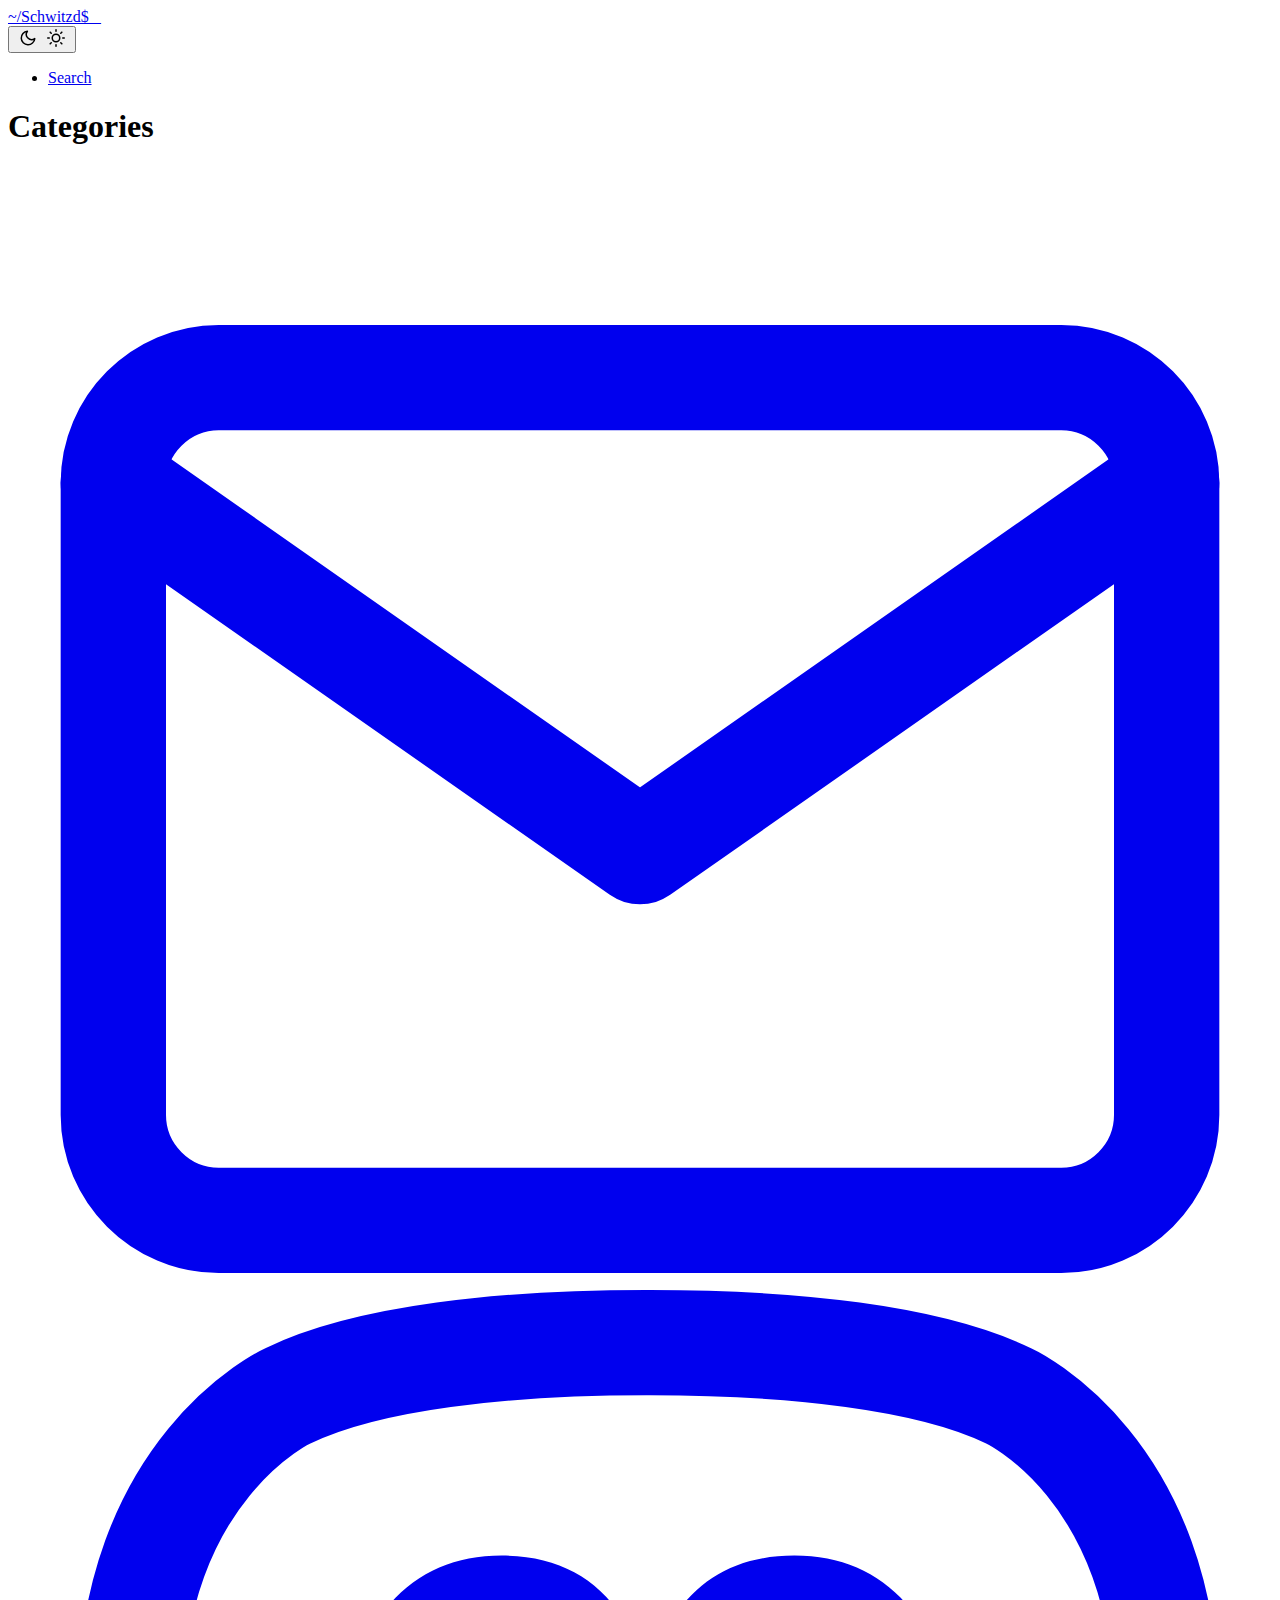
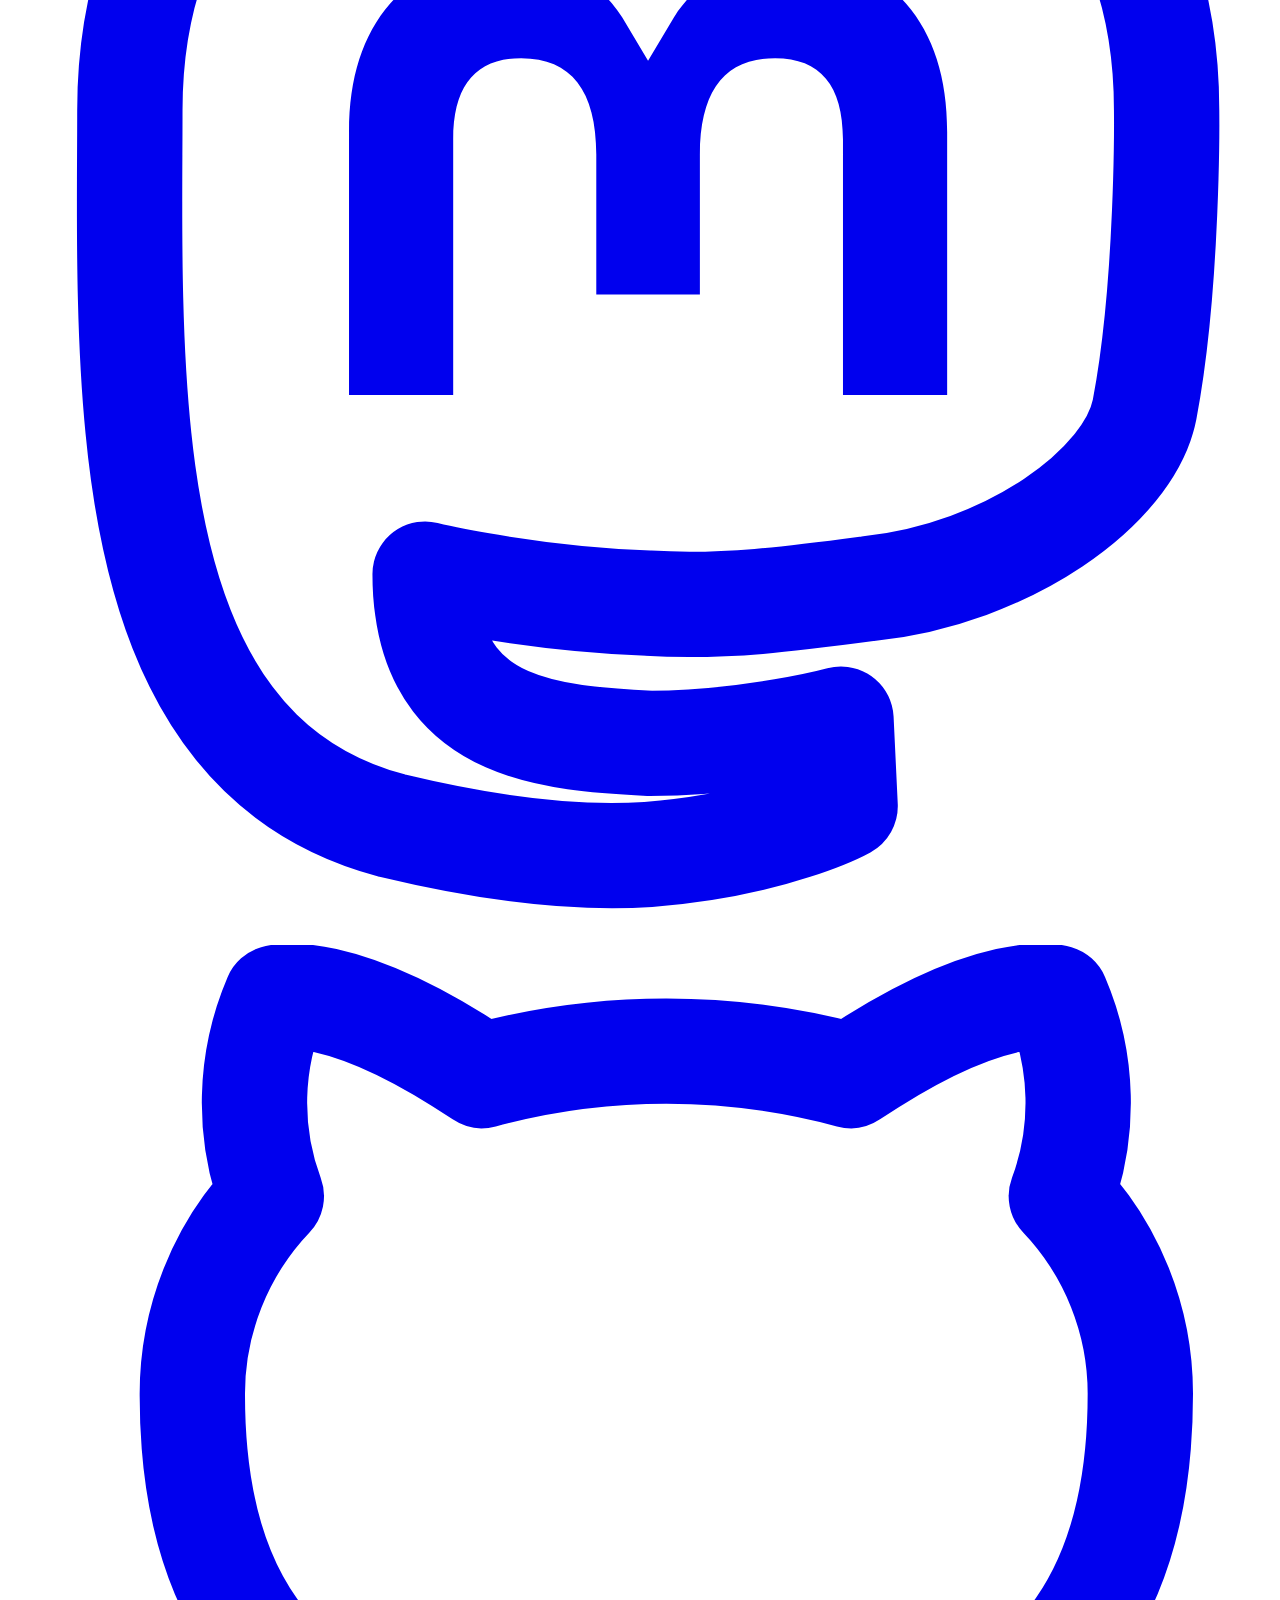
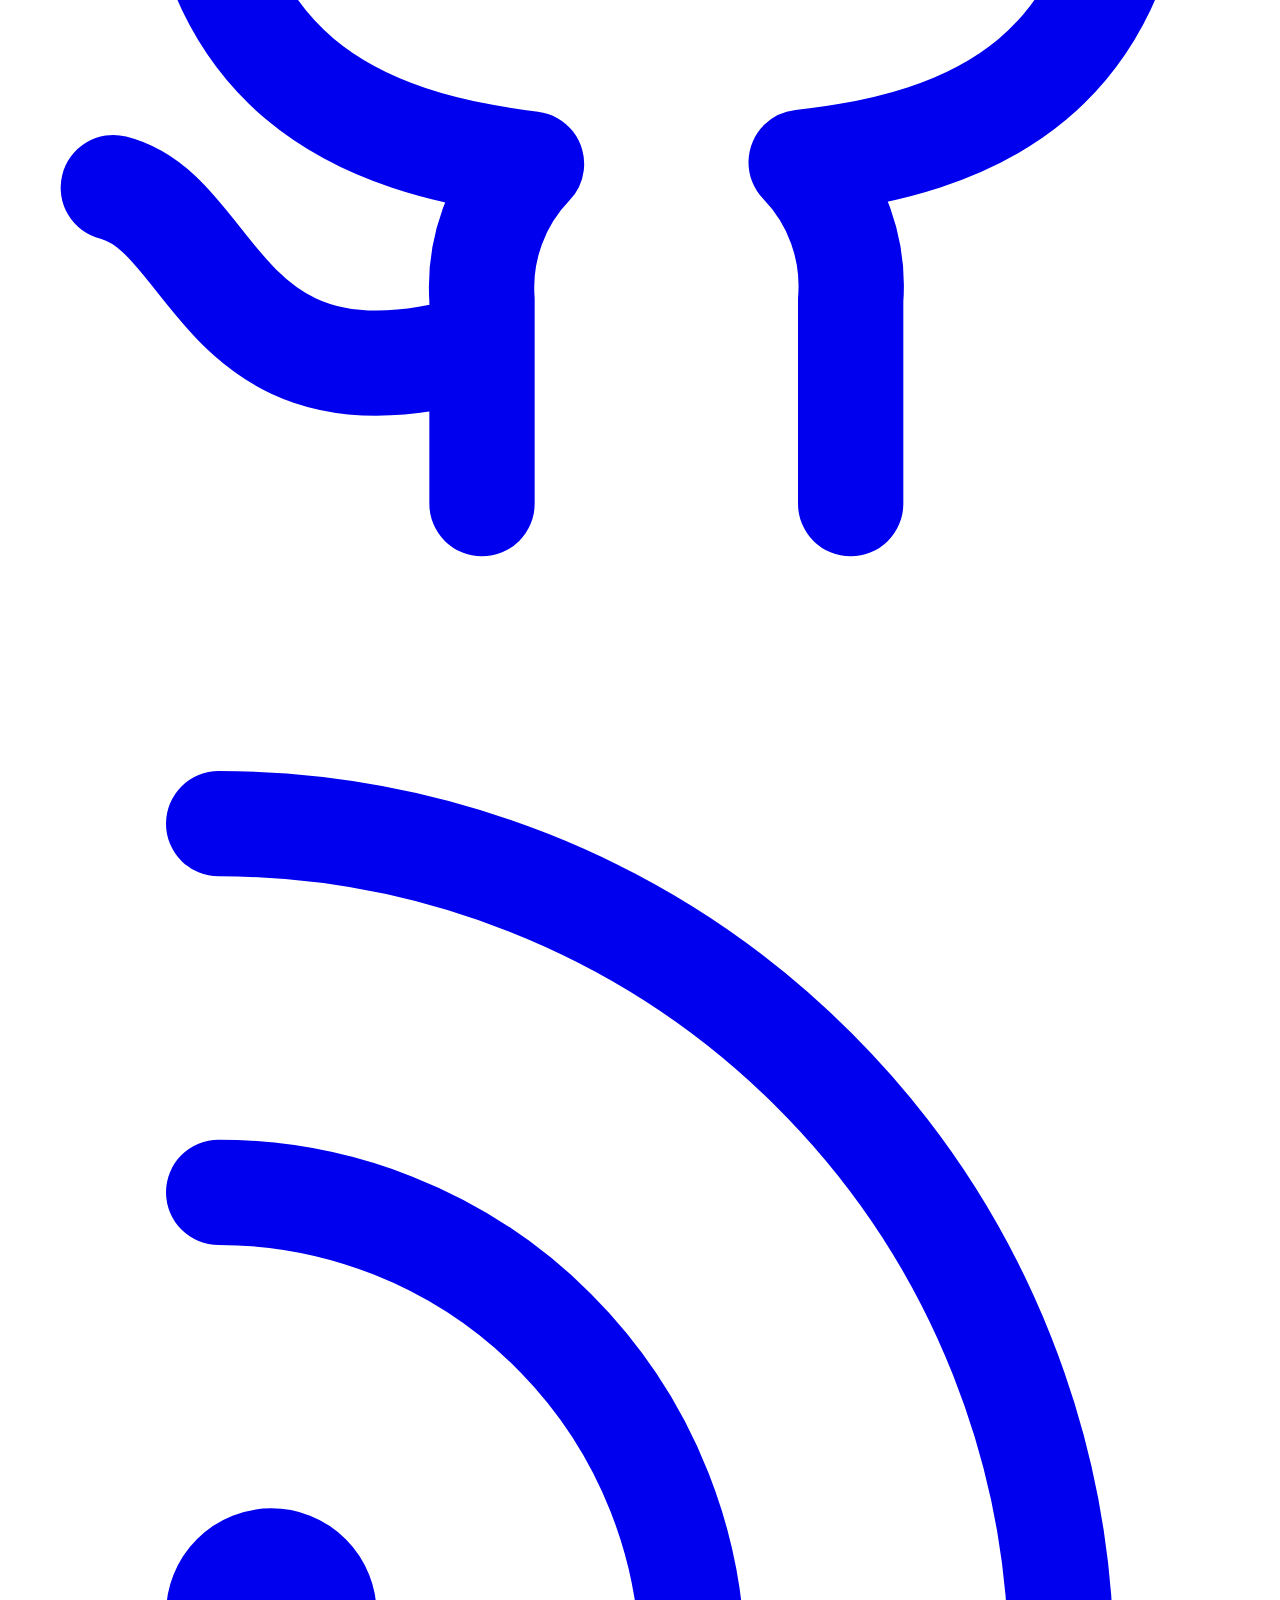
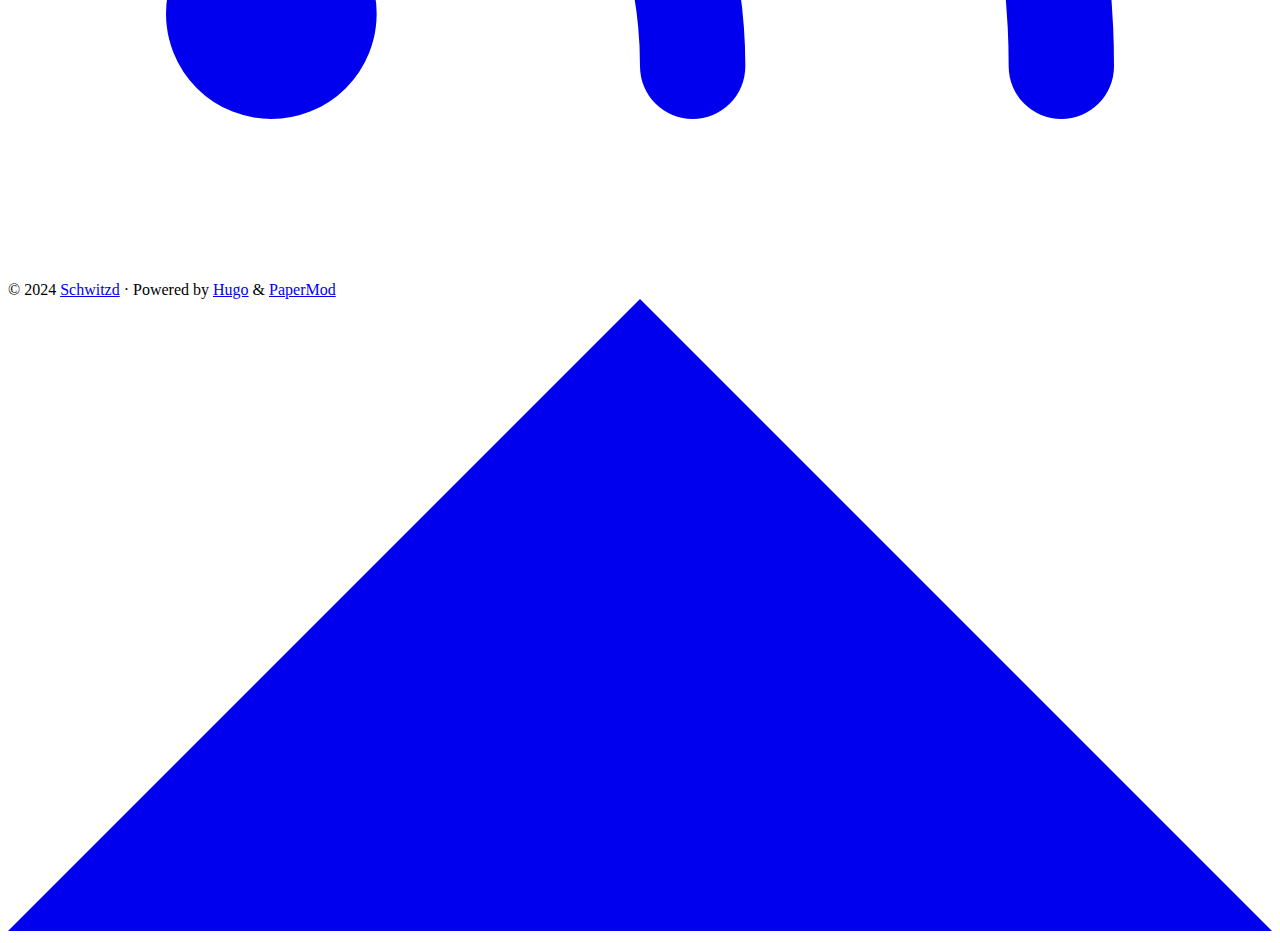
==== public/categories/index.html @ d4819c5f "still under construction" ====
<!DOCTYPE html>
<html lang="en" dir="auto">

<head><script src="/livereload.js?mindelay=10&amp;v=2&amp;port=1313&amp;path=livereload" data-no-instant defer></script><meta charset="utf-8">
<meta http-equiv="X-UA-Compatible" content="IE=edge">
<meta name="viewport" content="width=device-width, initial-scale=1, shrink-to-fit=no">
<meta name="robots" content="index, follow">
<title>Categories | Schwitzd</title>
<meta name="keywords" content="">
<meta name="description" content="My website on technical stuff, IT security, cryptography and anything else I am interested in.">
<meta name="author" content="Daniel">
<link rel="canonical" href="http://localhost:1313/categories/">
<link crossorigin="anonymous" href="/assets/css/stylesheet.6cf084429bdb60b7ccf34b791f81b91d6a090aed46d8e8744844afa50b60d0a9.css" integrity="sha256-bPCEQpvbYLfM80t5H4G5HWoJCu1G2Oh0SESvpQtg0Kk=" rel="preload stylesheet" as="style">
<link rel="icon" href="http://localhost:1313/favicon.ico">
<link rel="icon" type="image/png" sizes="16x16" href="http://localhost:1313/favicon-16x16.png">
<link rel="icon" type="image/png" sizes="32x32" href="http://localhost:1313/favicon-32x32.png">
<link rel="apple-touch-icon" href="http://localhost:1313/apple-touch-icon.png">
<link rel="mask-icon" href="http://localhost:1313/safari-pinned-tab.svg">
<meta name="theme-color" content="#2e2e33">
<meta name="msapplication-TileColor" content="#2e2e33">
<link rel="alternate" type="application/rss+xml" href="http://localhost:1313/categories/index.xml">
<link rel="alternate" hreflang="en" href="http://localhost:1313/categories/">
<noscript>
    <style>
        #theme-toggle,
        .top-link {
            display: none;
        }

    </style>
    <style>
        @media (prefers-color-scheme: dark) {
            :root {
                --theme: rgb(29, 30, 32);
                --entry: rgb(46, 46, 51);
                --primary: rgb(218, 218, 219);
                --secondary: rgb(155, 156, 157);
                --tertiary: rgb(65, 66, 68);
                --content: rgb(196, 196, 197);
                --code-block-bg: rgb(46, 46, 51);
                --code-bg: rgb(55, 56, 62);
                --border: rgb(51, 51, 51);
            }

            .list {
                background: var(--theme);
            }

            .list:not(.dark)::-webkit-scrollbar-track {
                background: 0 0;
            }

            .list:not(.dark)::-webkit-scrollbar-thumb {
                border-color: var(--theme);
            }
        }

    </style>
</noscript>
  

<meta property="og:title" content="Categories" />
<meta property="og:description" content="My website on technical stuff, IT security, cryptography and anything else I am interested in." />
<meta property="og:type" content="website" />
<meta property="og:url" content="http://localhost:1313/categories/" />

<meta name="twitter:card" content="summary"/>
<meta name="twitter:title" content="Categories"/>
<meta name="twitter:description" content="My website on technical stuff, IT security, cryptography and anything else I am interested in."/>

</head>

<body class="list" id="top">
<script>
    if (localStorage.getItem("pref-theme") === "dark") {
        document.body.classList.add('dark');
    } else if (localStorage.getItem("pref-theme") === "light") {
        document.body.classList.remove('dark')
    } else if (window.matchMedia('(prefers-color-scheme: dark)').matches) {
        document.body.classList.add('dark');
    }

</script>

<header class="header">
    <nav class="nav">
        <div class="logo">
            <a href="http://localhost:1313/" accesskey="h" title="~/Schwitzd$ _ (Alt + H)">~/Schwitzd$ _</a>
            <div class="logo-switches">
                <button id="theme-toggle" accesskey="t" title="(Alt + T)">
                    <svg id="moon" xmlns="http://www.w3.org/2000/svg" width="24" height="18" viewBox="0 0 24 24"
                        fill="none" stroke="currentColor" stroke-width="2" stroke-linecap="round"
                        stroke-linejoin="round">
                        <path d="M21 12.79A9 9 0 1 1 11.21 3 7 7 0 0 0 21 12.79z"></path>
                    </svg>
                    <svg id="sun" xmlns="http://www.w3.org/2000/svg" width="24" height="18" viewBox="0 0 24 24"
                        fill="none" stroke="currentColor" stroke-width="2" stroke-linecap="round"
                        stroke-linejoin="round">
                        <circle cx="12" cy="12" r="5"></circle>
                        <line x1="12" y1="1" x2="12" y2="3"></line>
                        <line x1="12" y1="21" x2="12" y2="23"></line>
                        <line x1="4.22" y1="4.22" x2="5.64" y2="5.64"></line>
                        <line x1="18.36" y1="18.36" x2="19.78" y2="19.78"></line>
                        <line x1="1" y1="12" x2="3" y2="12"></line>
                        <line x1="21" y1="12" x2="23" y2="12"></line>
                        <line x1="4.22" y1="19.78" x2="5.64" y2="18.36"></line>
                        <line x1="18.36" y1="5.64" x2="19.78" y2="4.22"></line>
                    </svg>
                </button>
            </div>
        </div>
        <ul id="menu">
            <li>
                <a href="http://localhost:1313/search" title="Search (Alt &#43; /)" accesskey=/>
                    <span>Search</span>
                </a>
            </li>
        </ul>
    </nav>
</header>
<main class="main">
<header class="page-header">
    <h1>Categories</h1>
</header>

<ul class="terms-tags">
</ul>
    </main>
    
<footer class="footer">
    
        <div class="social-icons" >
    <a href="mailto:me@schwitzd.me" target="_blank" rel="noopener noreferrer me"
        title="Email">
        <svg xmlns="http://www.w3.org/2000/svg" viewBox="0 0 24 21" fill="none" stroke="currentColor" stroke-width="2"
    stroke-linecap="round" stroke-linejoin="round">
    <path d="M4 4h16c1.1 0 2 .9 2 2v12c0 1.1-.9 2-2 2H4c-1.1 0-2-.9-2-2V6c0-1.1.9-2 2-2z"></path>
    <polyline points="22,6 12,13 2,6"></polyline>
</svg>
    </a>
    <a href="https://infosec.exchange/@Schwitzd" target="_blank" rel="noopener noreferrer me"
        title="Mastodon">
        <svg xmlns="http://www.w3.org/2000/svg" viewBox="0 0 24 24" fill="none" stroke="currentColor" stroke-width="2"
    stroke-linecap="round" stroke-linejoin="round">
    <path
        d="M21.58 13.913c-.29 1.469-2.592 3.121-5.238 3.396-1.379.184-2.737.368-4.185.276-2.368-.092-4.237-.551-4.237-.551 0 .184.014.459.043.643.308 2.294 2.317 2.478 4.22 2.57 1.922 0 3.633-.46 3.633-.46l.079 1.653s-1.344.734-3.738.918c-1.32.091-2.96-.092-4.869-.551-4.14-1.102-4.853-5.507-4.961-10.005-.034-1.285-.013-2.57-.013-3.58 0-4.589 3-5.966 3-5.966 1.513-.734 4.11-1.01 6.808-1.01h.067c2.699 0 5.296.276 6.81 1.01 0 0 3 1.377 3 5.967 0 0 .037 3.304-.419 5.69"
        stroke="currentColor" />
    <path
        d="M17.832 8.633v5h-1.978V8.78c0-1.023-.43-1.542-1.29-1.542-.95 0-1.427.616-1.427 1.834v2.655H11.17V9.072c0-1.218-.476-1.834-1.427-1.834-.86 0-1.29.52-1.29 1.542v4.852H6.475V8.633c0-1.022.26-1.834.782-2.434.538-.6 1.243-.909 2.118-.909 1.012 0 1.779.39 2.286 1.169l.492.827.493-.827c.507-.78 1.274-1.169 2.286-1.169.875 0 1.58.308 2.118.909.522.6.782 1.412.782 2.434"
        fill="currentColor" stroke="none" />
</svg>
    </a>
    <a href="https://github.com/Schwitzd" target="_blank" rel="noopener noreferrer me"
        title="Github">
        <svg xmlns="http://www.w3.org/2000/svg" viewBox="0 0 24 24" fill="none" stroke="currentColor" stroke-width="2"
    stroke-linecap="round" stroke-linejoin="round">
    <path
        d="M9 19c-5 1.5-5-2.5-7-3m14 6v-3.87a3.37 3.37 0 0 0-.94-2.61c3.14-.35 6.44-1.54 6.44-7A5.44 5.44 0 0 0 20 4.77 5.07 5.07 0 0 0 19.91 1S18.73.65 16 2.48a13.38 13.38 0 0 0-7 0C6.27.65 5.09 1 5.09 1A5.07 5.07 0 0 0 5 4.77a5.44 5.44 0 0 0-1.5 3.78c0 5.42 3.3 6.61 6.44 7A3.37 3.37 0 0 0 9 18.13V22">
    </path>
</svg>
    </a>
    <a href="/posts/index.xml" target="_blank" rel="noopener noreferrer me"
        title="RSS">
        <svg xmlns="http://www.w3.org/2000/svg" viewBox="0 0 24 24" fill="none" stroke="currentColor" stroke-width="2"
    stroke-linecap="round" stroke-linejoin="round">
    <path d="M4 11a9 9 0 0 1 9 9" />
    <path d="M4 4a16 16 0 0 1 16 16" />
    <circle cx="5" cy="19" r="1" />
</svg>
    </a>
</div>

    
        <span>&copy; 2024 <a href="http://localhost:1313/">Schwitzd</a></span> · 

    <span>
        Powered by
        <a href="https://gohugo.io/" rel="noopener noreferrer" target="_blank">Hugo</a> &
        <a href="https://github.com/adityatelange/hugo-PaperMod/" rel="noopener" target="_blank">PaperMod</a>
    </span>
</footer>
<a href="#top" aria-label="go to top" title="Go to Top (Alt + G)" class="top-link" id="top-link" accesskey="g">
    <svg xmlns="http://www.w3.org/2000/svg" viewBox="0 0 12 6" fill="currentColor">
        <path d="M12 6H0l6-6z" />
    </svg>
</a>

<script>
    let menu = document.getElementById('menu')
    if (menu) {
        menu.scrollLeft = localStorage.getItem("menu-scroll-position");
        menu.onscroll = function () {
            localStorage.setItem("menu-scroll-position", menu.scrollLeft);
        }
    }

    document.querySelectorAll('a[href^="#"]').forEach(anchor => {
        anchor.addEventListener("click", function (e) {
            e.preventDefault();
            var id = this.getAttribute("href").substr(1);
            if (!window.matchMedia('(prefers-reduced-motion: reduce)').matches) {
                document.querySelector(`[id='${decodeURIComponent(id)}']`).scrollIntoView({
                    behavior: "smooth"
                });
            } else {
                document.querySelector(`[id='${decodeURIComponent(id)}']`).scrollIntoView();
            }
            if (id === "top") {
                history.replaceState(null, null, " ");
            } else {
                history.pushState(null, null, `#${id}`);
            }
        });
    });

</script>
<script>
    var mybutton = document.getElementById("top-link");
    window.onscroll = function () {
        if (document.body.scrollTop > 800 || document.documentElement.scrollTop > 800) {
            mybutton.style.visibility = "visible";
            mybutton.style.opacity = "1";
        } else {
            mybutton.style.visibility = "hidden";
            mybutton.style.opacity = "0";
        }
    };

</script>
<script>
    document.getElementById("theme-toggle").addEventListener("click", () => {
        if (document.body.className.includes("dark")) {
            document.body.classList.remove('dark');
            localStorage.setItem("pref-theme", 'light');
        } else {
            document.body.classList.add('dark');
            localStorage.setItem("pref-theme", 'dark');
        }
    })

</script>
</body>

</html>
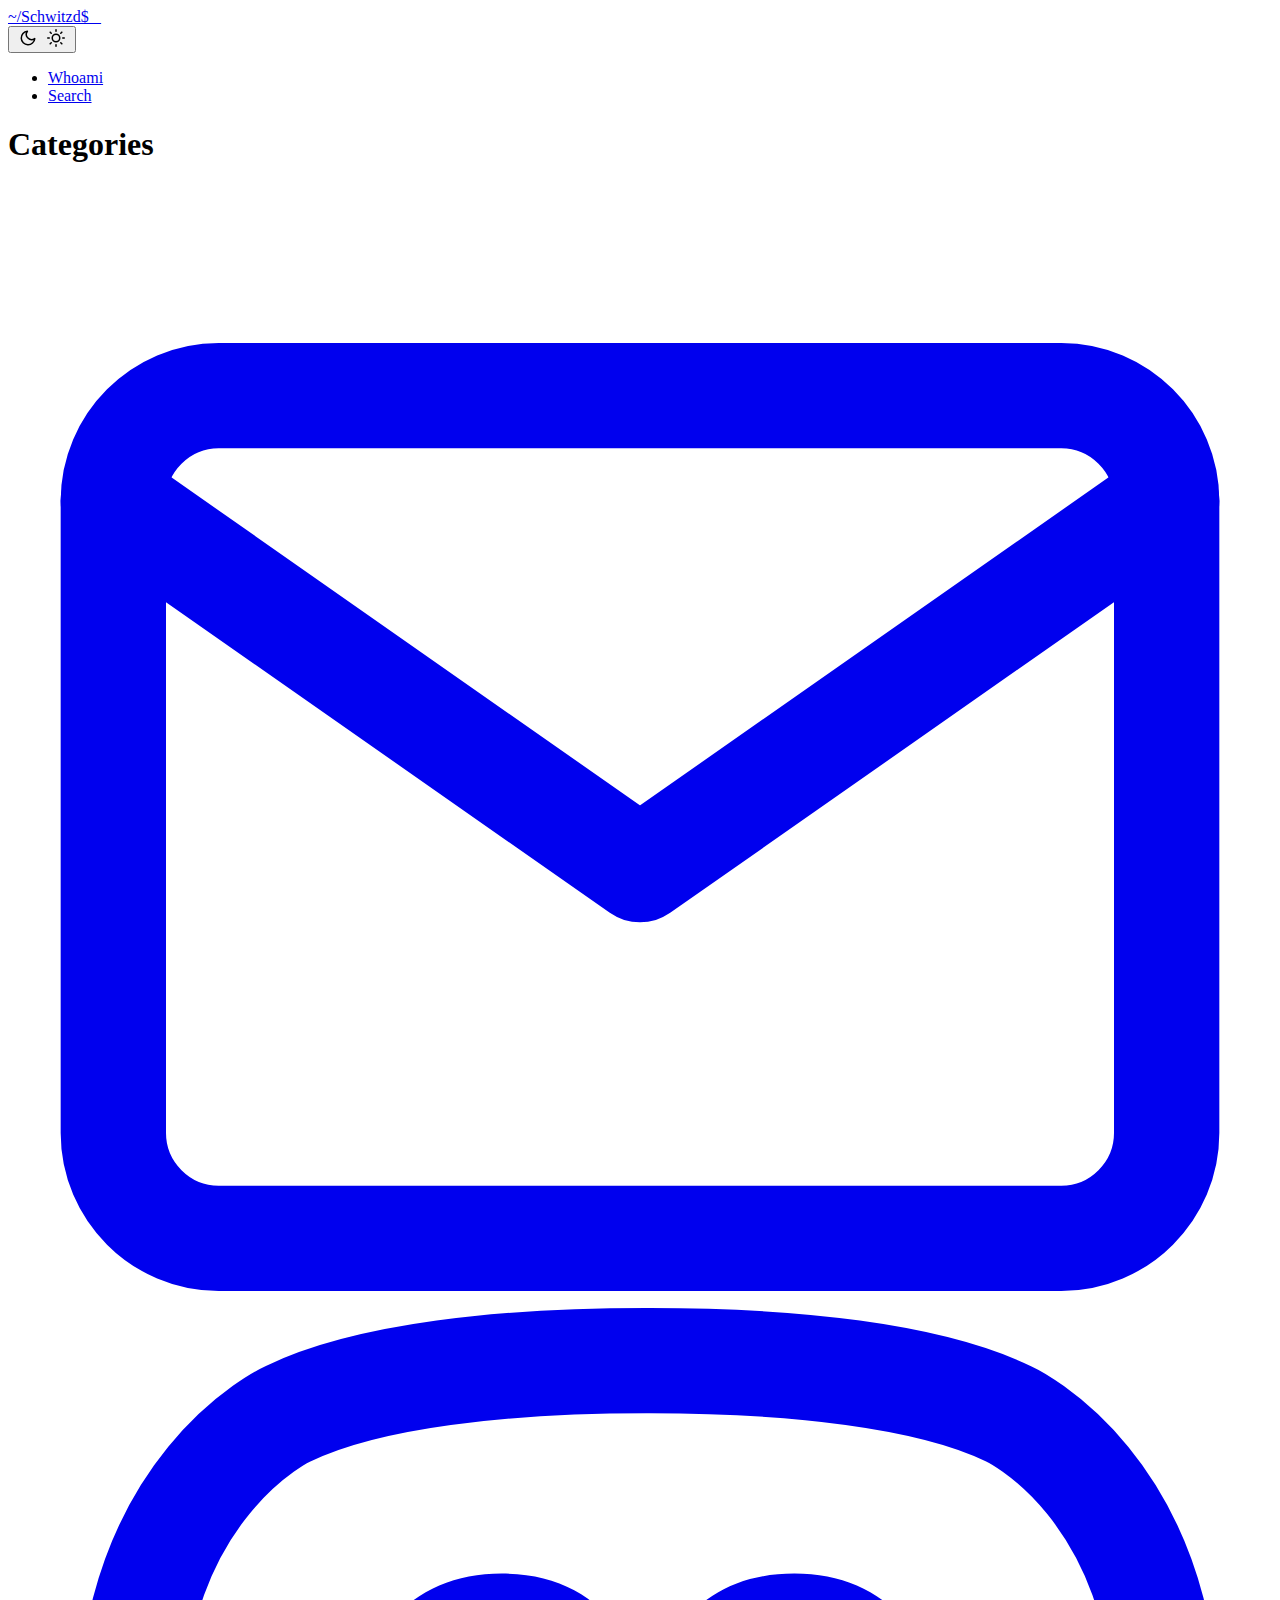
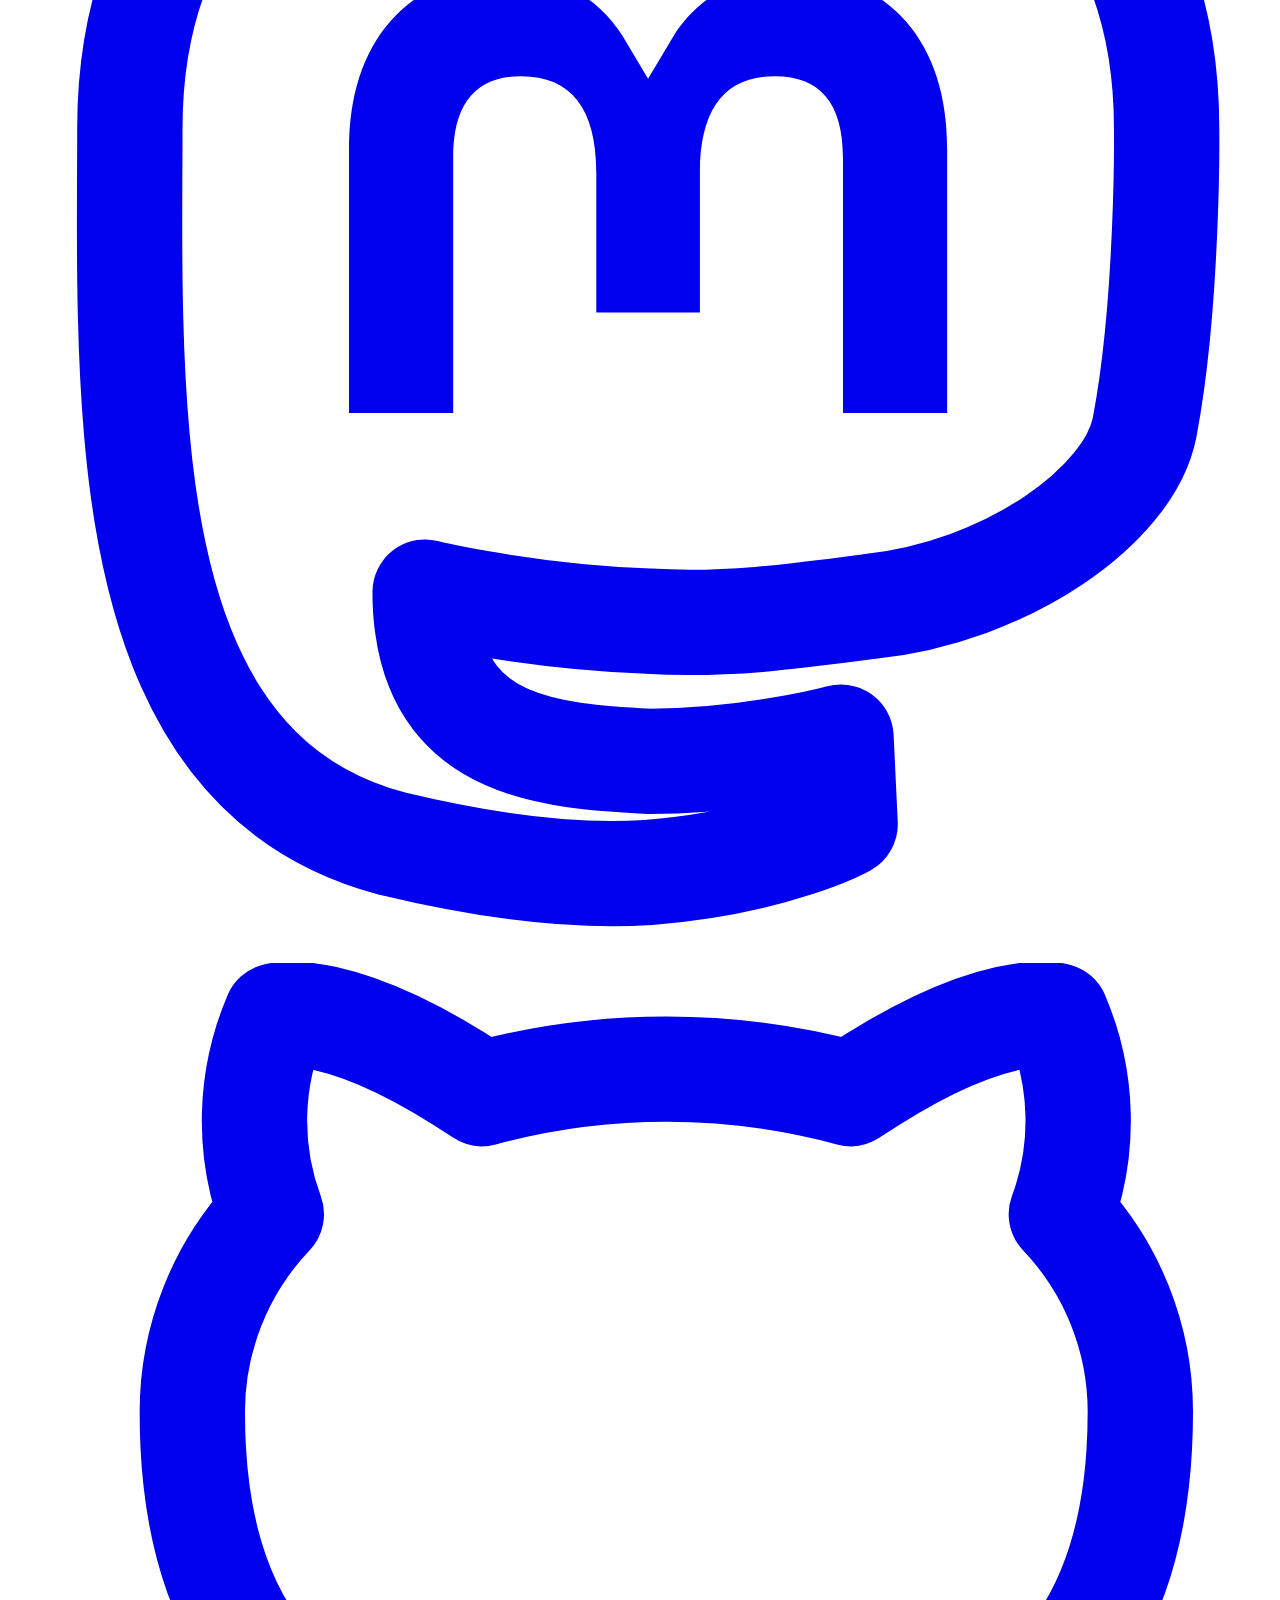
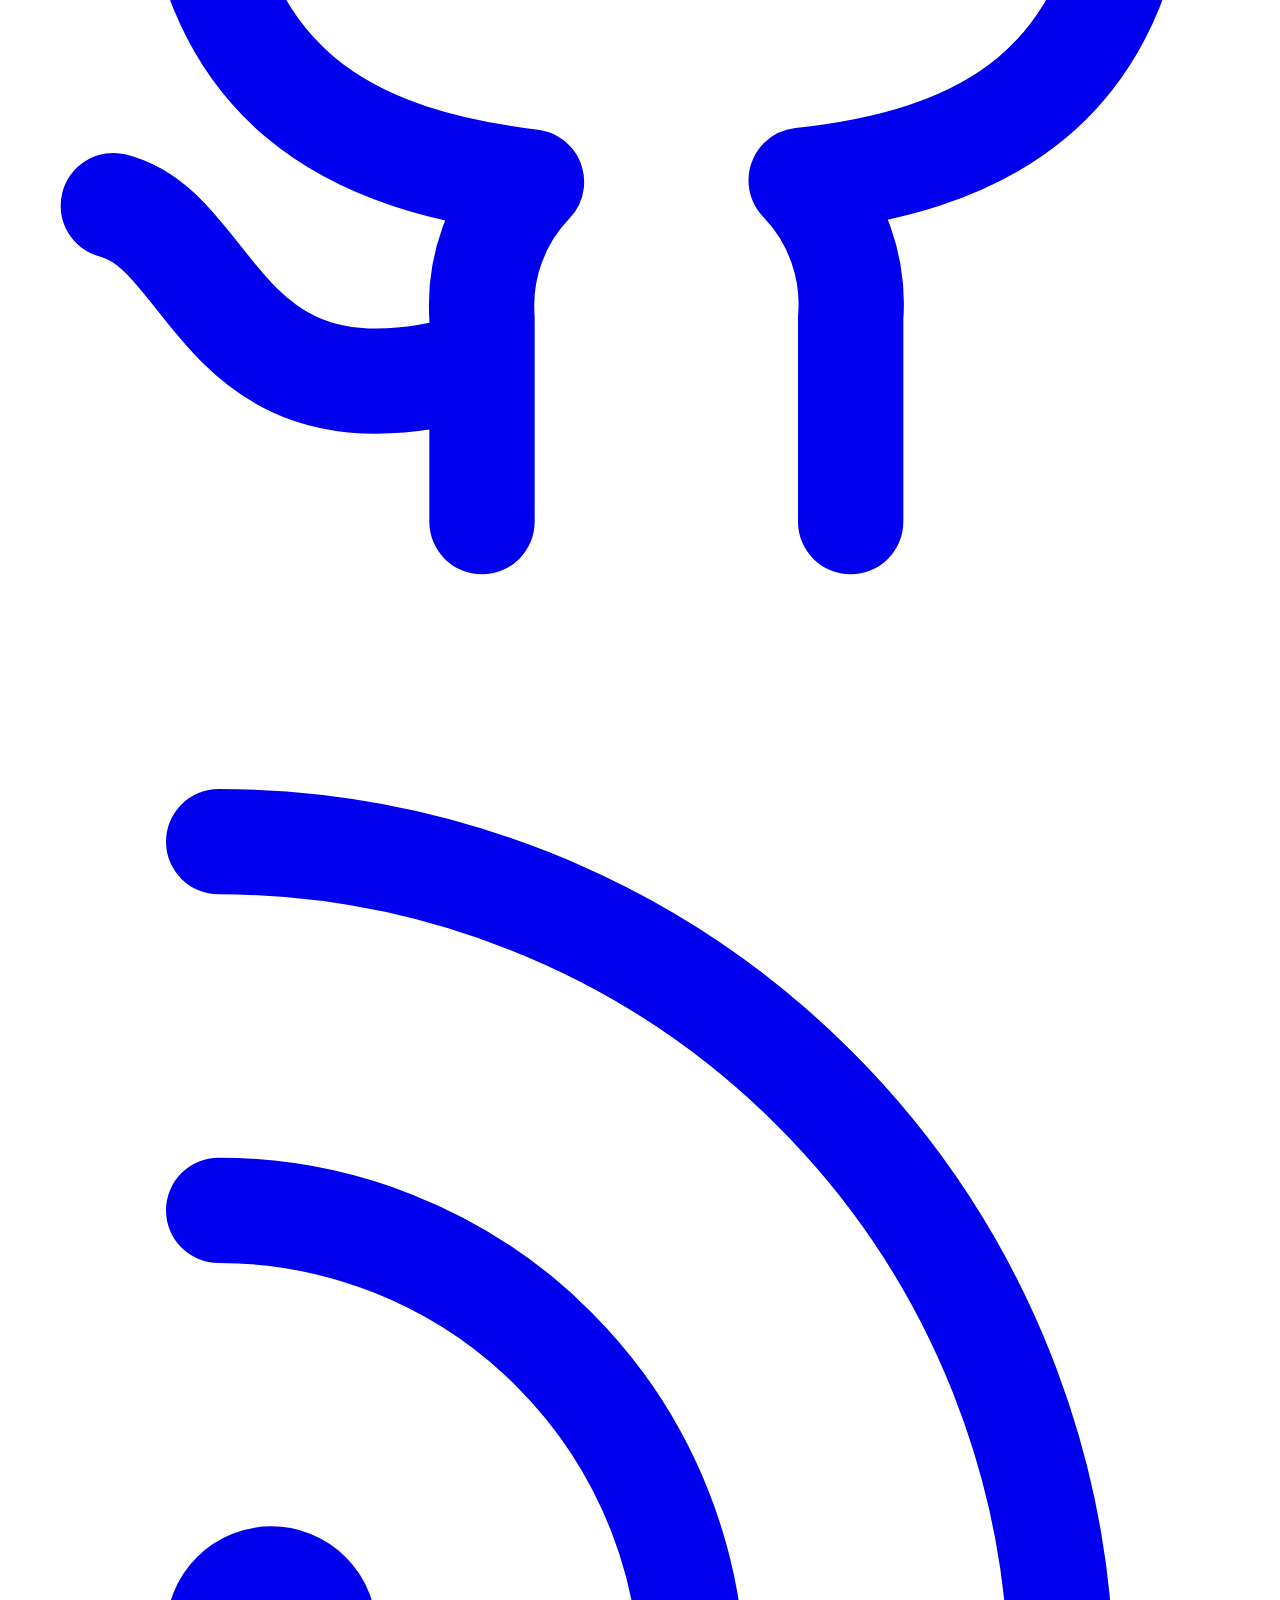
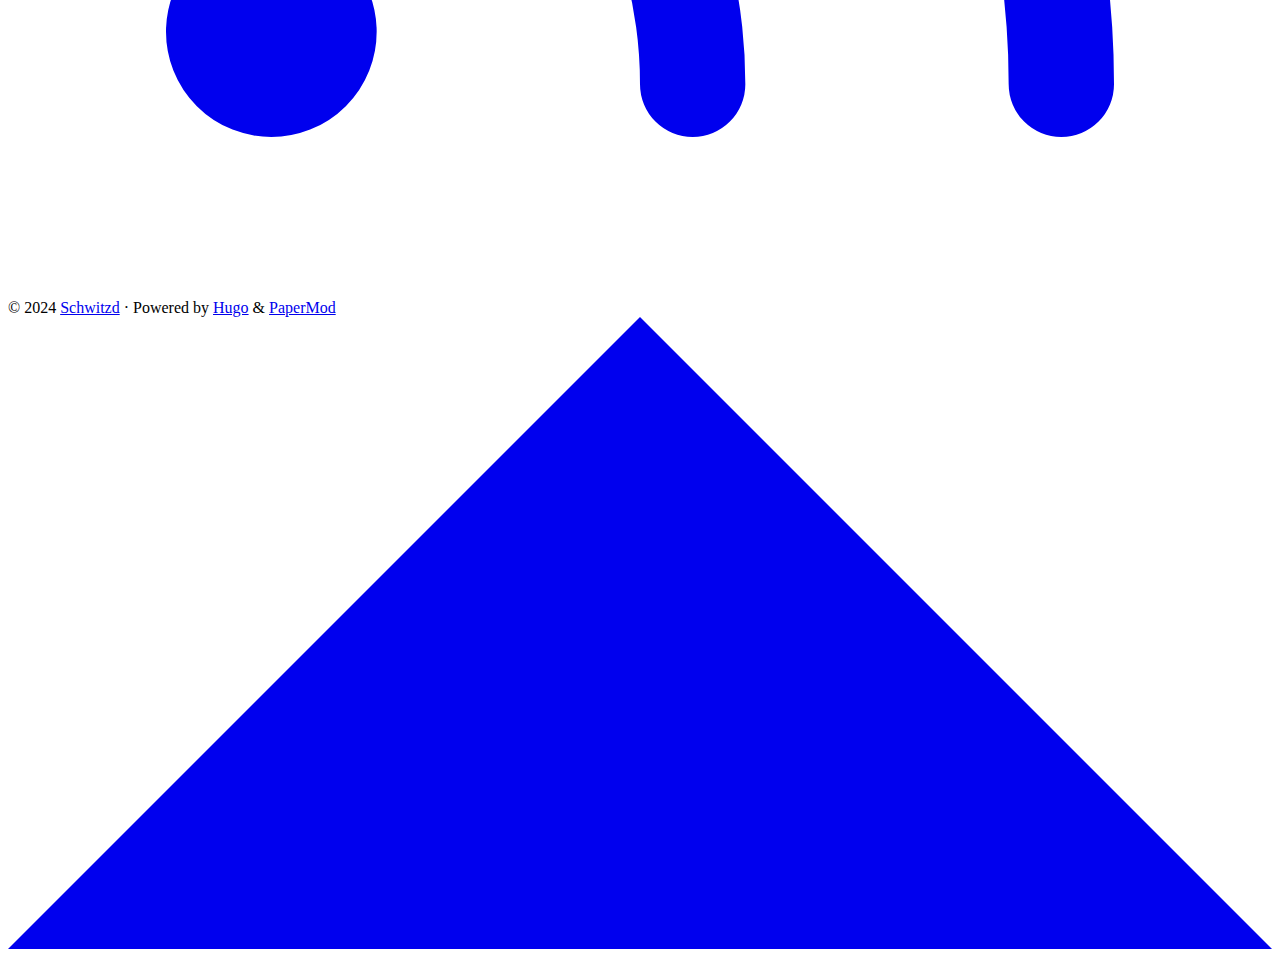
==== commit 3253580e: "version 0.1" ====
--- a/public/categories/index.html
+++ b/public/categories/index.html
@@ -111,6 +111,11 @@
         </div>
         <ul id="menu">
             <li>
+                <a href="http://localhost:1313/whoami" title="Whoami">
+                    <span>Whoami</span>
+                </a>
+            </li>
+            <li>
                 <a href="http://localhost:1313/search" title="Search (Alt &#43; /)" accesskey=/>
                     <span>Search</span>
                 </a>
